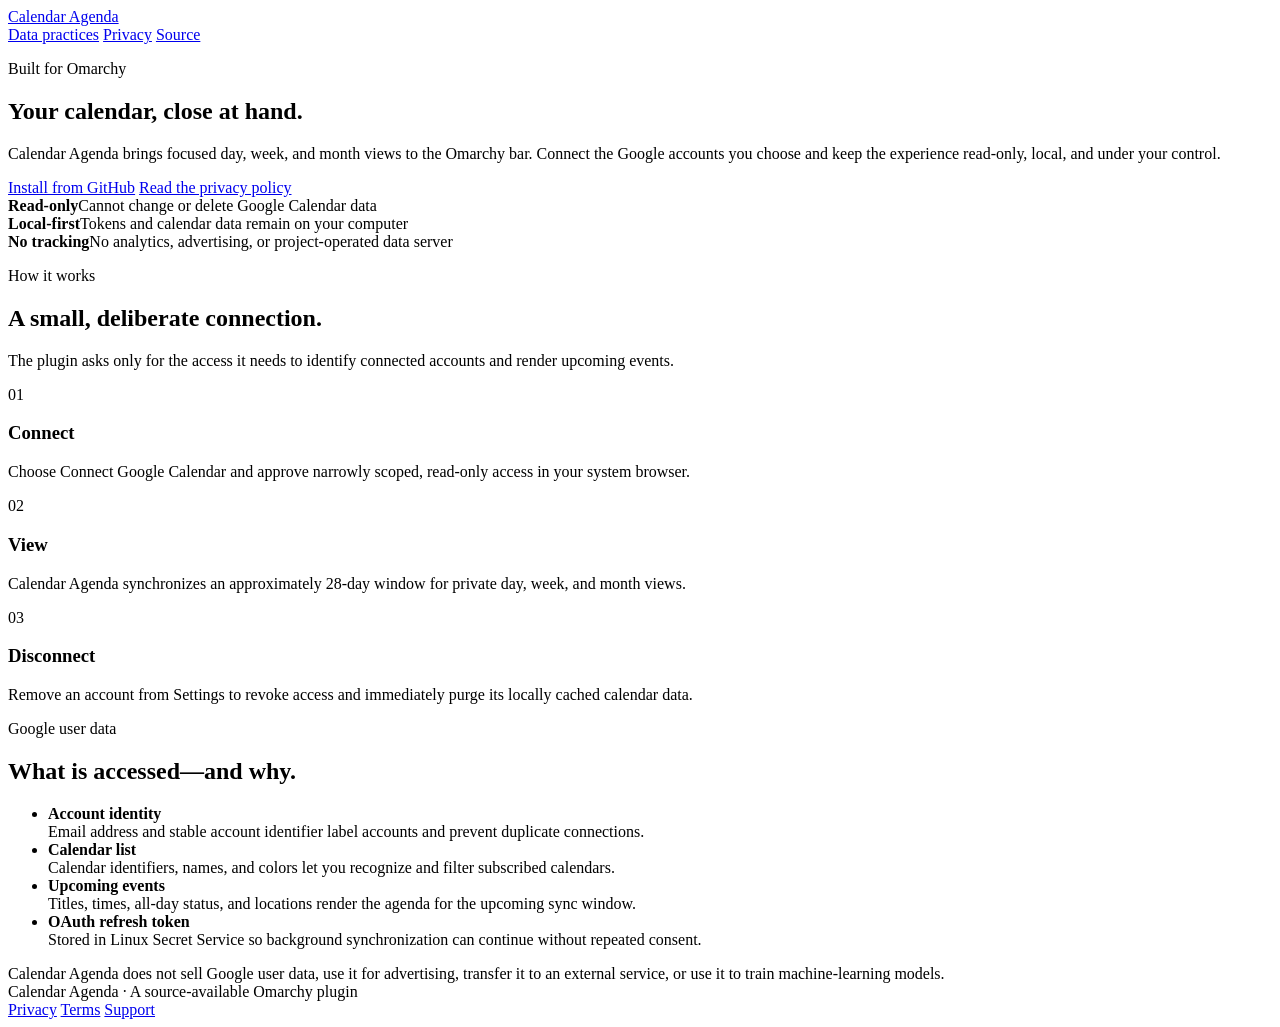
==== site/index.html @ fba03e7d "feat: add OAuth verification website" ====
<!doctype html>
<html lang="en">
  <head>
    <meta charset="utf-8">
    <meta name="viewport" content="width=device-width, initial-scale=1">
    <meta name="description" content="A private, read-only Google Calendar agenda for the Omarchy desktop.">
    <meta name="theme-color" content="#11131a">
    <link rel="canonical" href="https://calendar.alexinslc.com/">
    <link rel="stylesheet" href="/styles.css">
    <title>Calendar Agenda for Omarchy</title>
  </head>
  <body>
    <header>
      <nav class="shell" aria-label="Primary navigation">
        <a class="brand" href="/">
          <span class="mark" aria-hidden="true"><span></span><span></span><span></span><span></span></span>
          Calendar Agenda
        </a>
        <div class="nav-links">
          <a href="#privacy">Data practices</a>
          <a href="/privacy/">Privacy</a>
          <a href="https://github.com/alexinslc/omarchy-calendar-agenda">Source</a>
        </div>
      </nav>
    </header>

    <main class="shell">
      <section class="hero">
        <p class="eyebrow">Built for Omarchy</p>
        <h1>Your calendar, close at hand.</h1>
        <p class="hero-copy">Calendar Agenda brings focused day, week, and month views to the Omarchy bar. Connect the Google accounts you choose and keep the experience read-only, local, and under your control.</p>
        <div class="actions">
          <a class="button primary" href="https://github.com/alexinslc/omarchy-calendar-agenda#installation">Install from GitHub</a>
          <a class="button" href="/privacy/">Read the privacy policy</a>
        </div>
      </section>

      <section class="trust-strip" aria-label="Privacy summary">
        <div><strong>Read-only</strong><span>Cannot change or delete Google Calendar data</span></div>
        <div><strong>Local-first</strong><span>Tokens and calendar data remain on your computer</span></div>
        <div><strong>No tracking</strong><span>No analytics, advertising, or project-operated data server</span></div>
      </section>

      <section class="section" aria-labelledby="how-it-works">
        <div class="section-heading">
          <p class="eyebrow">How it works</p>
          <h2 id="how-it-works">A small, deliberate connection.</h2>
          <p>The plugin asks only for the access it needs to identify connected accounts and render upcoming events.</p>
        </div>
        <div class="grid">
          <article class="card">
            <span class="number">01</span>
            <h3>Connect</h3>
            <p>Choose Connect Google Calendar and approve narrowly scoped, read-only access in your system browser.</p>
          </article>
          <article class="card">
            <span class="number">02</span>
            <h3>View</h3>
            <p>Calendar Agenda synchronizes an approximately 28-day window for private day, week, and month views.</p>
          </article>
          <article class="card">
            <span class="number">03</span>
            <h3>Disconnect</h3>
            <p>Remove an account from Settings to revoke access and immediately purge its locally cached calendar data.</p>
          </article>
        </div>
      </section>

      <section class="section" id="privacy" aria-labelledby="data-heading">
        <div class="section-heading">
          <p class="eyebrow">Google user data</p>
          <h2 id="data-heading">What is accessed—and why.</h2>
        </div>
        <ul class="data-list">
          <li><strong>Account identity</strong><br>Email address and stable account identifier label accounts and prevent duplicate connections.</li>
          <li><strong>Calendar list</strong><br>Calendar identifiers, names, and colors let you recognize and filter subscribed calendars.</li>
          <li><strong>Upcoming events</strong><br>Titles, times, all-day status, and locations render the agenda for the upcoming sync window.</li>
          <li><strong>OAuth refresh token</strong><br>Stored in Linux Secret Service so background synchronization can continue without repeated consent.</li>
        </ul>
        <div class="notice">Calendar Agenda does not sell Google user data, use it for advertising, transfer it to an external service, or use it to train machine-learning models.</div>
      </section>
    </main>

    <footer>
      <div class="shell footer-content">
        <span>Calendar Agenda · A source-available Omarchy plugin</span>
        <div class="footer-links">
          <a href="/privacy/">Privacy</a>
          <a href="/terms/">Terms</a>
          <a href="https://github.com/alexinslc/omarchy-calendar-agenda/issues">Support</a>
        </div>
      </div>
    </footer>
  </body>
</html>
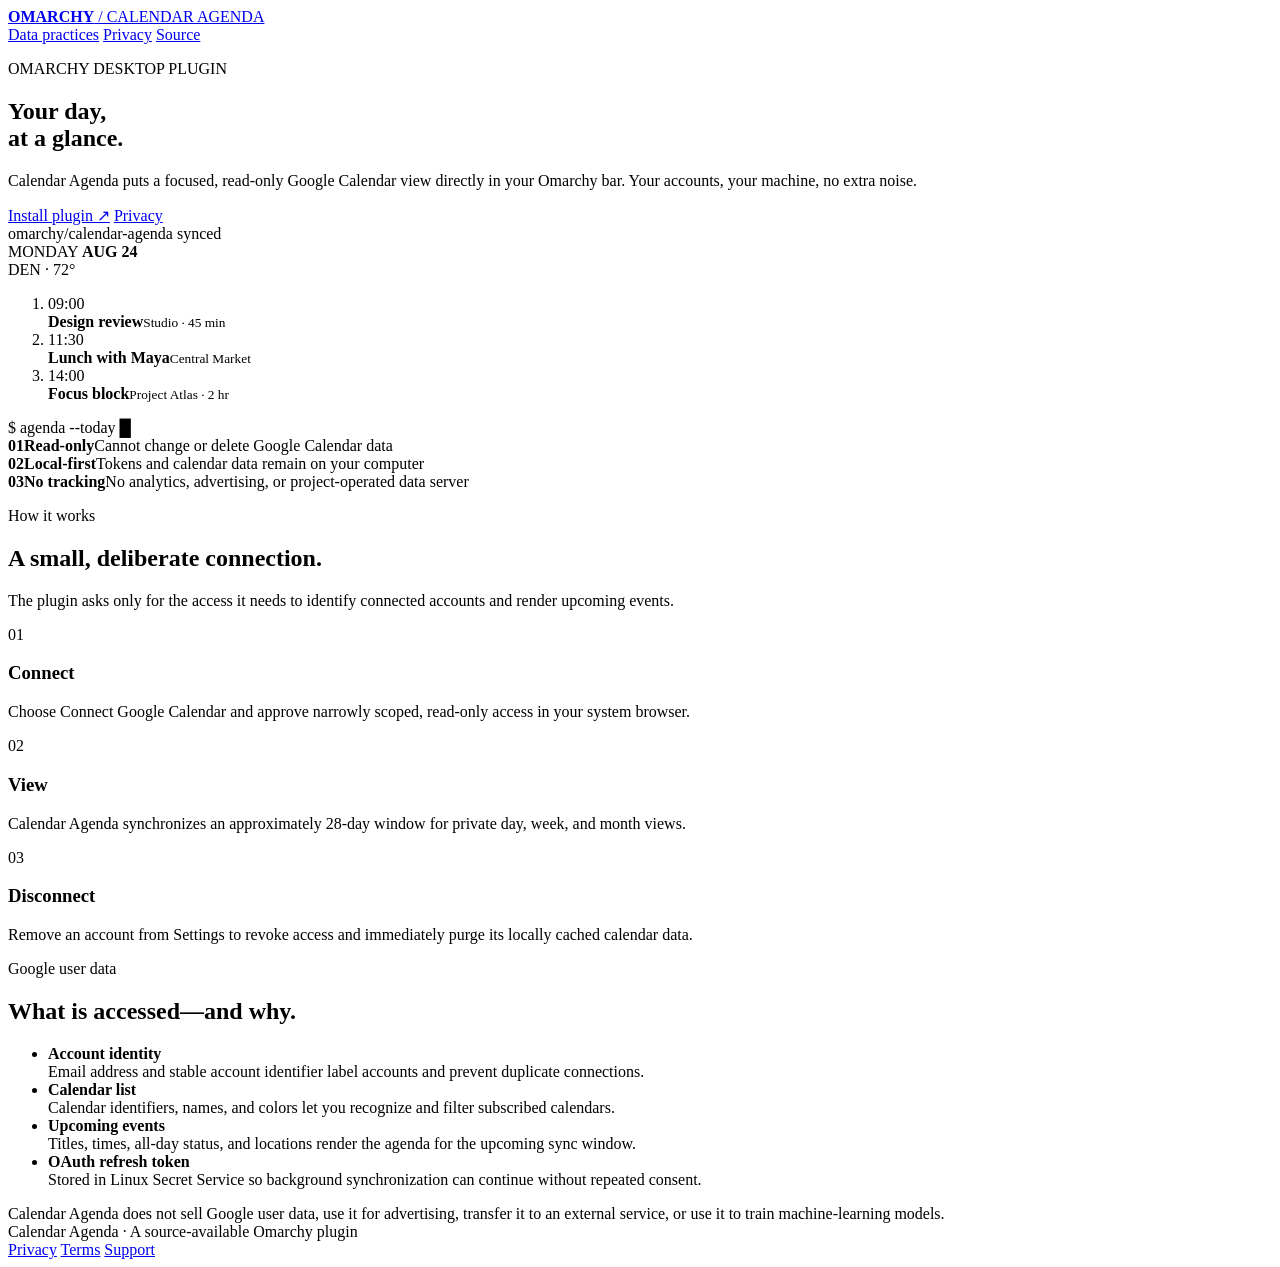
==== commit e6706dbd: "feat: give public site an Omarchy-inspired identity" ====
--- a/site/index.html
+++ b/site/index.html
@@ -4,7 +4,7 @@
     <meta charset="utf-8">
     <meta name="viewport" content="width=device-width, initial-scale=1">
     <meta name="description" content="A private, read-only Google Calendar agenda for the Omarchy desktop.">
-    <meta name="theme-color" content="#11131a">
+    <meta name="theme-color" content="#1a1b26">
     <link rel="canonical" href="https://calendar.alexinslc.com/">
     <link rel="stylesheet" href="/styles.css">
     <title>Calendar Agenda for Omarchy</title>
@@ -14,7 +14,7 @@
       <nav class="shell" aria-label="Primary navigation">
         <a class="brand" href="/">
           <span class="mark" aria-hidden="true"><span></span><span></span><span></span><span></span></span>
-          Calendar Agenda
+          <span><b>OMARCHY</b> / CALENDAR AGENDA</span>
         </a>
         <div class="nav-links">
           <a href="#privacy">Data practices</a>
@@ -26,19 +26,41 @@
 
     <main class="shell">
       <section class="hero">
-        <p class="eyebrow">Built for Omarchy</p>
-        <h1>Your calendar, close at hand.</h1>
-        <p class="hero-copy">Calendar Agenda brings focused day, week, and month views to the Omarchy bar. Connect the Google accounts you choose and keep the experience read-only, local, and under your control.</p>
-        <div class="actions">
-          <a class="button primary" href="https://github.com/alexinslc/omarchy-calendar-agenda#installation">Install from GitHub</a>
-          <a class="button" href="/privacy/">Read the privacy policy</a>
+        <div class="hero-content">
+          <p class="plugin-badge"><span>OMARCHY</span> DESKTOP PLUGIN</p>
+          <h1>Your day,<br><span>at a glance.</span></h1>
+          <p class="hero-copy">Calendar Agenda puts a focused, read-only Google Calendar view directly in your Omarchy bar. Your accounts, your machine, no extra noise.</p>
+          <div class="actions">
+            <a class="button primary" href="https://github.com/alexinslc/omarchy-calendar-agenda#installation">Install plugin <span aria-hidden="true">↗</span></a>
+            <a class="button" href="/privacy/">Privacy</a>
+          </div>
+        </div>
+
+        <div class="agenda-window" aria-label="Example Calendar Agenda view">
+          <div class="window-bar">
+            <span class="window-title">omarchy/calendar-agenda</span>
+            <span class="window-status"><i></i> synced</span>
+          </div>
+          <div class="calendar-head">
+            <div>
+              <span class="calendar-kicker">MONDAY</span>
+              <strong>AUG 24</strong>
+            </div>
+            <span class="weather" aria-hidden="true">DEN · 72°</span>
+          </div>
+          <ol class="mini-agenda">
+            <li><time>09:00</time><span class="event-dot blue"></span><div><strong>Design review</strong><small>Studio · 45 min</small></div></li>
+            <li><time>11:30</time><span class="event-dot orange"></span><div><strong>Lunch with Maya</strong><small>Central Market</small></div></li>
+            <li><time>14:00</time><span class="event-dot purple"></span><div><strong>Focus block</strong><small>Project Atlas · 2 hr</small></div></li>
+          </ol>
+          <div class="window-command"><span>$</span> agenda --today <i>█</i></div>
         </div>
       </section>
 
       <section class="trust-strip" aria-label="Privacy summary">
-        <div><strong>Read-only</strong><span>Cannot change or delete Google Calendar data</span></div>
-        <div><strong>Local-first</strong><span>Tokens and calendar data remain on your computer</span></div>
-        <div><strong>No tracking</strong><span>No analytics, advertising, or project-operated data server</span></div>
+        <div><b>01</b><strong>Read-only</strong><span>Cannot change or delete Google Calendar data</span></div>
+        <div><b>02</b><strong>Local-first</strong><span>Tokens and calendar data remain on your computer</span></div>
+        <div><b>03</b><strong>No tracking</strong><span>No analytics, advertising, or project-operated data server</span></div>
       </section>
 
       <section class="section" aria-labelledby="how-it-works">
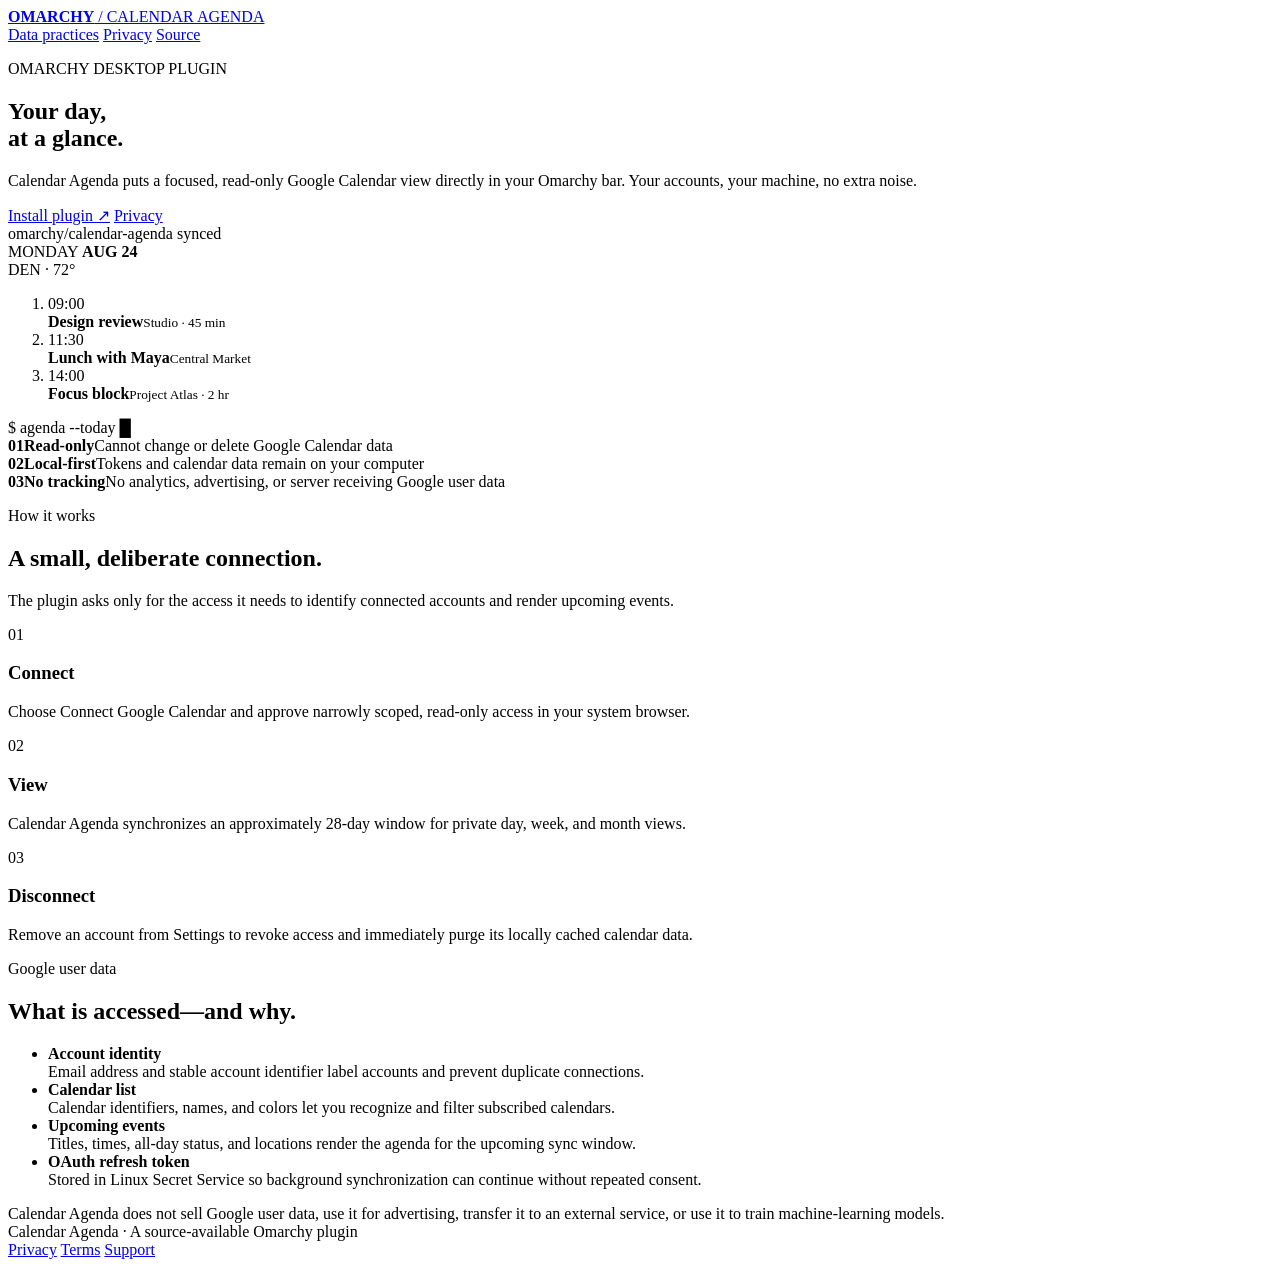
==== commit 7a30e04f: "feat: fetch production OAuth config outside Git" ====
--- a/site/index.html
+++ b/site/index.html
@@ -60,7 +60,7 @@
       <section class="trust-strip" aria-label="Privacy summary">
         <div><b>01</b><strong>Read-only</strong><span>Cannot change or delete Google Calendar data</span></div>
         <div><b>02</b><strong>Local-first</strong><span>Tokens and calendar data remain on your computer</span></div>
-        <div><b>03</b><strong>No tracking</strong><span>No analytics, advertising, or project-operated data server</span></div>
+        <div><b>03</b><strong>No tracking</strong><span>No analytics, advertising, or server receiving Google user data</span></div>
       </section>
 
       <section class="section" aria-labelledby="how-it-works">
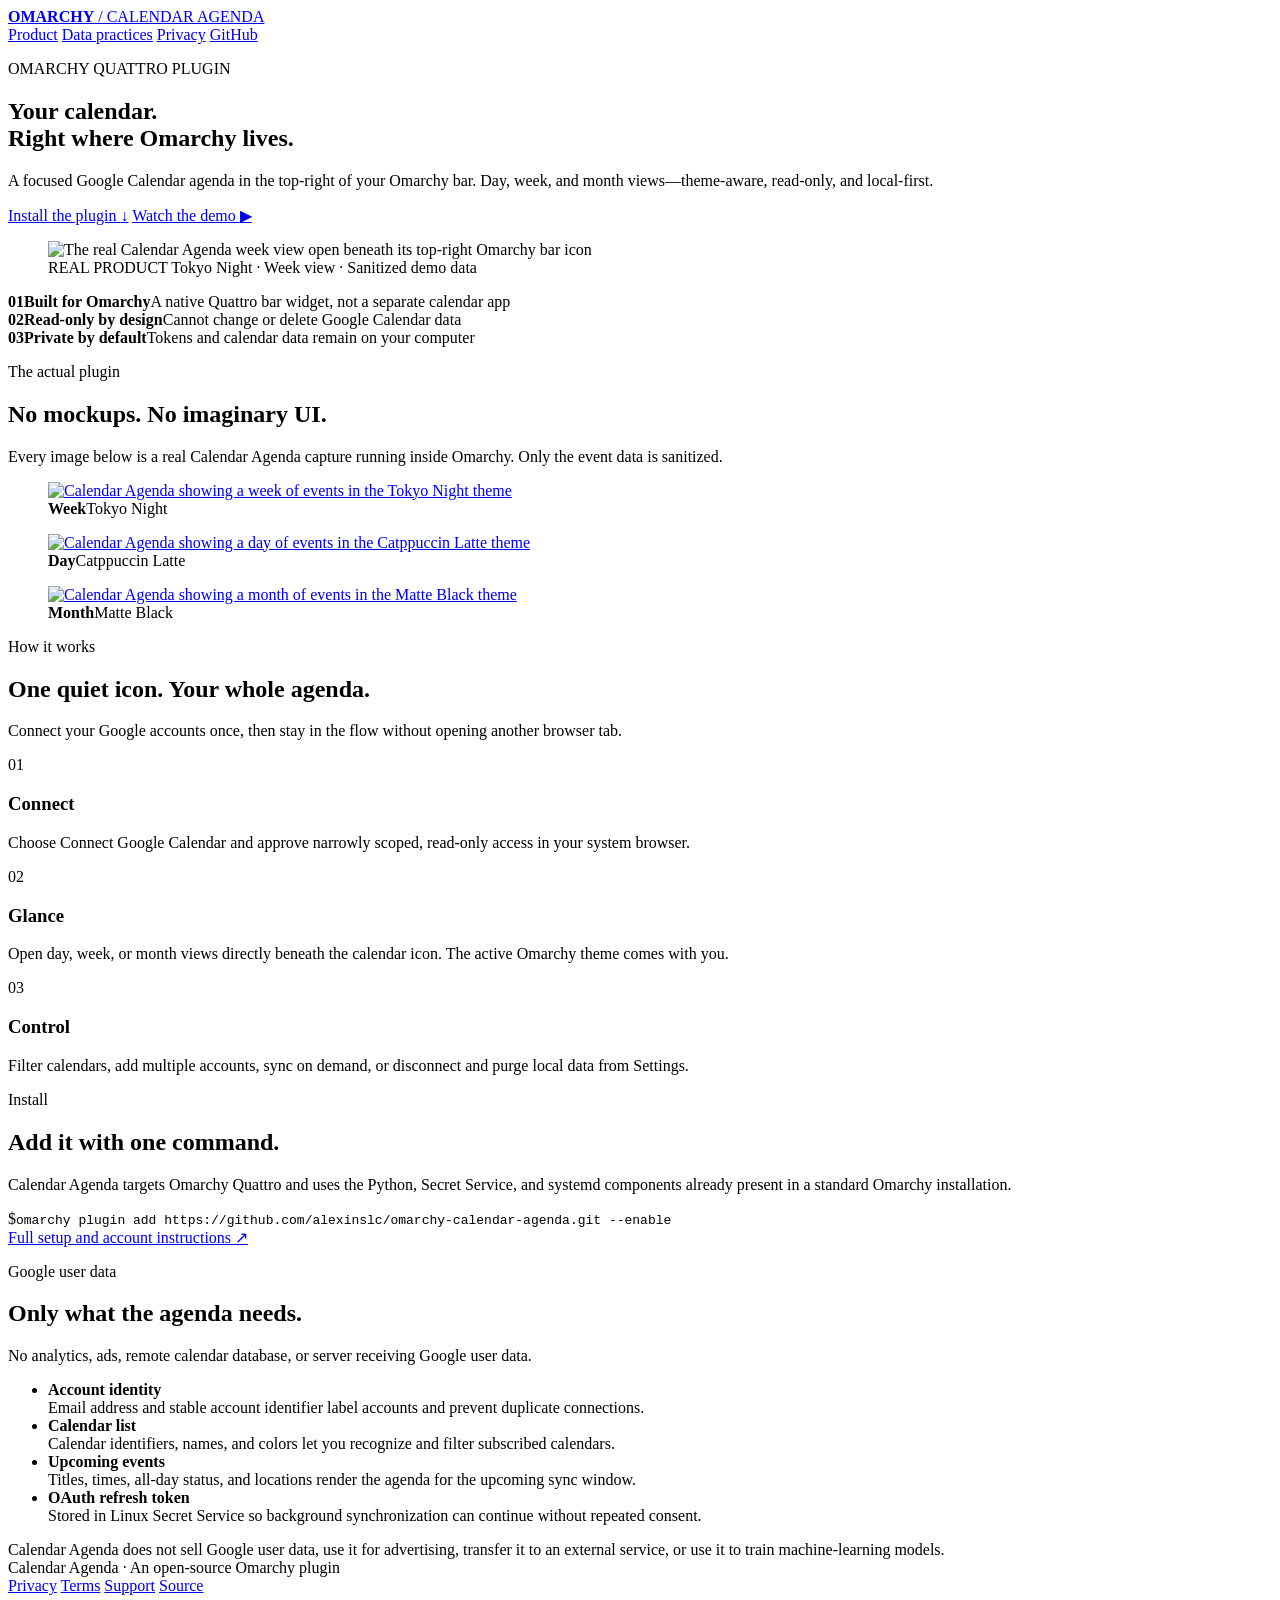
==== commit 2eab3a68: "feat: redesign plugin site around Tokyo Night" ====
--- a/site/index.html
+++ b/site/index.html
@@ -3,11 +3,11 @@
   <head>
     <meta charset="utf-8">
     <meta name="viewport" content="width=device-width, initial-scale=1">
-    <meta name="description" content="A private, read-only Google Calendar agenda for the Omarchy desktop.">
+    <meta name="description" content="Calendar Agenda is a private, read-only Google Calendar plugin built for the Omarchy desktop.">
     <meta name="theme-color" content="#1a1b26">
     <link rel="canonical" href="https://calendar.alexinslc.com/">
     <link rel="stylesheet" href="/styles.css">
-    <title>Calendar Agenda for Omarchy</title>
+    <title>Calendar Agenda · An Omarchy Plugin</title>
   </head>
   <body>
     <header>
@@ -17,99 +17,138 @@
           <span><b>OMARCHY</b> / CALENDAR AGENDA</span>
         </a>
         <div class="nav-links">
+          <a href="#product">Product</a>
           <a href="#privacy">Data practices</a>
           <a href="/privacy/">Privacy</a>
-          <a href="https://github.com/alexinslc/omarchy-calendar-agenda">Source</a>
+          <a href="https://github.com/alexinslc/omarchy-calendar-agenda">GitHub</a>
         </div>
       </nav>
     </header>
 
-    <main class="shell">
-      <section class="hero">
-        <div class="hero-content">
-          <p class="plugin-badge"><span>OMARCHY</span> DESKTOP PLUGIN</p>
-          <h1>Your day,<br><span>at a glance.</span></h1>
-          <p class="hero-copy">Calendar Agenda puts a focused, read-only Google Calendar view directly in your Omarchy bar. Your accounts, your machine, no extra noise.</p>
-          <div class="actions">
-            <a class="button primary" href="https://github.com/alexinslc/omarchy-calendar-agenda#installation">Install plugin <span aria-hidden="true">↗</span></a>
-            <a class="button" href="/privacy/">Privacy</a>
+    <main>
+      <section class="hero" aria-labelledby="hero-heading">
+        <div class="shell hero-inner">
+          <div class="hero-content">
+            <p class="plugin-badge"><span>OMARCHY</span> QUATTRO PLUGIN</p>
+            <h1 id="hero-heading">Your calendar.<br><span>Right where Omarchy lives.</span></h1>
+            <p class="hero-copy">A focused Google Calendar agenda in the top-right of your Omarchy bar. Day, week, and month views—theme-aware, read-only, and local-first.</p>
+            <div class="actions">
+              <a class="button primary" href="#install">Install the plugin <span aria-hidden="true">↓</span></a>
+              <a class="button" href="https://youtu.be/VsQA0hfj4d4">Watch the demo <span aria-hidden="true">▶</span></a>
+            </div>
           </div>
-        </div>
 
-        <div class="agenda-window" aria-label="Example Calendar Agenda view">
-          <div class="window-bar">
-            <span class="window-title">omarchy/calendar-agenda</span>
-            <span class="window-status"><i></i> synced</span>
-          </div>
-          <div class="calendar-head">
-            <div>
-              <span class="calendar-kicker">MONDAY</span>
-              <strong>AUG 24</strong>
+          <figure class="hero-product">
+            <div class="shot-frame">
+              <img src="/assets/tokyo-night-week.png" alt="The real Calendar Agenda week view open beneath its top-right Omarchy bar icon" width="920" height="1080">
             </div>
-            <span class="weather" aria-hidden="true">DEN · 72°</span>
-          </div>
-          <ol class="mini-agenda">
-            <li><time>09:00</time><span class="event-dot blue"></span><div><strong>Design review</strong><small>Studio · 45 min</small></div></li>
-            <li><time>11:30</time><span class="event-dot orange"></span><div><strong>Lunch with Maya</strong><small>Central Market</small></div></li>
-            <li><time>14:00</time><span class="event-dot purple"></span><div><strong>Focus block</strong><small>Project Atlas · 2 hr</small></div></li>
-          </ol>
-          <div class="window-command"><span>$</span> agenda --today <i>█</i></div>
+            <figcaption><span>REAL PRODUCT</span> Tokyo Night · Week view · Sanitized demo data</figcaption>
+          </figure>
         </div>
       </section>
 
-      <section class="trust-strip" aria-label="Privacy summary">
-        <div><b>01</b><strong>Read-only</strong><span>Cannot change or delete Google Calendar data</span></div>
-        <div><b>02</b><strong>Local-first</strong><span>Tokens and calendar data remain on your computer</span></div>
-        <div><b>03</b><strong>No tracking</strong><span>No analytics, advertising, or server receiving Google user data</span></div>
-      </section>
+      <div class="shell">
+        <section class="trust-strip" aria-label="Product summary">
+          <div><b>01</b><strong>Built for Omarchy</strong><span>A native Quattro bar widget, not a separate calendar app</span></div>
+          <div><b>02</b><strong>Read-only by design</strong><span>Cannot change or delete Google Calendar data</span></div>
+          <div><b>03</b><strong>Private by default</strong><span>Tokens and calendar data remain on your computer</span></div>
+        </section>
 
-      <section class="section" aria-labelledby="how-it-works">
-        <div class="section-heading">
-          <p class="eyebrow">How it works</p>
-          <h2 id="how-it-works">A small, deliberate connection.</h2>
-          <p>The plugin asks only for the access it needs to identify connected accounts and render upcoming events.</p>
-        </div>
-        <div class="grid">
-          <article class="card">
-            <span class="number">01</span>
-            <h3>Connect</h3>
-            <p>Choose Connect Google Calendar and approve narrowly scoped, read-only access in your system browser.</p>
-          </article>
-          <article class="card">
-            <span class="number">02</span>
-            <h3>View</h3>
-            <p>Calendar Agenda synchronizes an approximately 28-day window for private day, week, and month views.</p>
-          </article>
-          <article class="card">
-            <span class="number">03</span>
-            <h3>Disconnect</h3>
-            <p>Remove an account from Settings to revoke access and immediately purge its locally cached calendar data.</p>
-          </article>
-        </div>
-      </section>
+        <section class="section product-section" id="product" aria-labelledby="product-heading">
+          <div class="section-heading split-heading">
+            <div>
+              <p class="eyebrow">The actual plugin</p>
+              <h2 id="product-heading">No mockups. No imaginary UI.</h2>
+            </div>
+            <p>Every image below is a real Calendar Agenda capture running inside Omarchy. Only the event data is sanitized.</p>
+          </div>
 
-      <section class="section" id="privacy" aria-labelledby="data-heading">
-        <div class="section-heading">
-          <p class="eyebrow">Google user data</p>
-          <h2 id="data-heading">What is accessed—and why.</h2>
-        </div>
-        <ul class="data-list">
-          <li><strong>Account identity</strong><br>Email address and stable account identifier label accounts and prevent duplicate connections.</li>
-          <li><strong>Calendar list</strong><br>Calendar identifiers, names, and colors let you recognize and filter subscribed calendars.</li>
-          <li><strong>Upcoming events</strong><br>Titles, times, all-day status, and locations render the agenda for the upcoming sync window.</li>
-          <li><strong>OAuth refresh token</strong><br>Stored in Linux Secret Service so background synchronization can continue without repeated consent.</li>
-        </ul>
-        <div class="notice">Calendar Agenda does not sell Google user data, use it for advertising, transfer it to an external service, or use it to train machine-learning models.</div>
-      </section>
+          <div class="product-gallery">
+            <figure class="product-card featured">
+              <a href="/assets/tokyo-night-week.png">
+                <img src="/assets/tokyo-night-week.png" alt="Calendar Agenda showing a week of events in the Tokyo Night theme" width="920" height="1080" loading="lazy">
+              </a>
+              <figcaption><strong>Week</strong><span>Tokyo Night</span></figcaption>
+            </figure>
+            <figure class="product-card">
+              <a href="/assets/catppuccin-latte-day.png">
+                <img src="/assets/catppuccin-latte-day.png" alt="Calendar Agenda showing a day of events in the Catppuccin Latte theme" width="920" height="1080" loading="lazy">
+              </a>
+              <figcaption><strong>Day</strong><span>Catppuccin Latte</span></figcaption>
+            </figure>
+            <figure class="product-card">
+              <a href="/assets/matte-black-month.png">
+                <img src="/assets/matte-black-month.png" alt="Calendar Agenda showing a month of events in the Matte Black theme" width="920" height="1080" loading="lazy">
+              </a>
+              <figcaption><strong>Month</strong><span>Matte Black</span></figcaption>
+            </figure>
+          </div>
+        </section>
+
+        <section class="section" aria-labelledby="how-it-works">
+          <div class="section-heading">
+            <p class="eyebrow">How it works</p>
+            <h2 id="how-it-works">One quiet icon. Your whole agenda.</h2>
+            <p>Connect your Google accounts once, then stay in the flow without opening another browser tab.</p>
+          </div>
+          <div class="grid">
+            <article class="card">
+              <span class="number">01</span>
+              <h3>Connect</h3>
+              <p>Choose Connect Google Calendar and approve narrowly scoped, read-only access in your system browser.</p>
+            </article>
+            <article class="card">
+              <span class="number">02</span>
+              <h3>Glance</h3>
+              <p>Open day, week, or month views directly beneath the calendar icon. The active Omarchy theme comes with you.</p>
+            </article>
+            <article class="card">
+              <span class="number">03</span>
+              <h3>Control</h3>
+              <p>Filter calendars, add multiple accounts, sync on demand, or disconnect and purge local data from Settings.</p>
+            </article>
+          </div>
+        </section>
+
+        <section class="section install-section" id="install" aria-labelledby="install-heading">
+          <div>
+            <p class="eyebrow">Install</p>
+            <h2 id="install-heading">Add it with one command.</h2>
+            <p>Calendar Agenda targets Omarchy Quattro and uses the Python, Secret Service, and systemd components already present in a standard Omarchy installation.</p>
+          </div>
+          <div class="install-command" aria-label="Installation command">
+            <span>$</span><code>omarchy plugin add https://github.com/alexinslc/omarchy-calendar-agenda.git --enable</code>
+          </div>
+          <a class="text-link" href="https://github.com/alexinslc/omarchy-calendar-agenda#install">Full setup and account instructions <span aria-hidden="true">↗</span></a>
+        </section>
+
+        <section class="section" id="privacy" aria-labelledby="data-heading">
+          <div class="section-heading split-heading">
+            <div>
+              <p class="eyebrow">Google user data</p>
+              <h2 id="data-heading">Only what the agenda needs.</h2>
+            </div>
+            <p>No analytics, ads, remote calendar database, or server receiving Google user data.</p>
+          </div>
+          <ul class="data-list">
+            <li><strong>Account identity</strong><br>Email address and stable account identifier label accounts and prevent duplicate connections.</li>
+            <li><strong>Calendar list</strong><br>Calendar identifiers, names, and colors let you recognize and filter subscribed calendars.</li>
+            <li><strong>Upcoming events</strong><br>Titles, times, all-day status, and locations render the agenda for the upcoming sync window.</li>
+            <li><strong>OAuth refresh token</strong><br>Stored in Linux Secret Service so background synchronization can continue without repeated consent.</li>
+          </ul>
+          <div class="notice">Calendar Agenda does not sell Google user data, use it for advertising, transfer it to an external service, or use it to train machine-learning models.</div>
+        </section>
+      </div>
     </main>
 
     <footer>
       <div class="shell footer-content">
-        <span>Calendar Agenda · A source-available Omarchy plugin</span>
+        <span>Calendar Agenda · An open-source Omarchy plugin</span>
         <div class="footer-links">
           <a href="/privacy/">Privacy</a>
           <a href="/terms/">Terms</a>
           <a href="https://github.com/alexinslc/omarchy-calendar-agenda/issues">Support</a>
+          <a href="https://github.com/alexinslc/omarchy-calendar-agenda">Source</a>
         </div>
       </div>
     </footer>
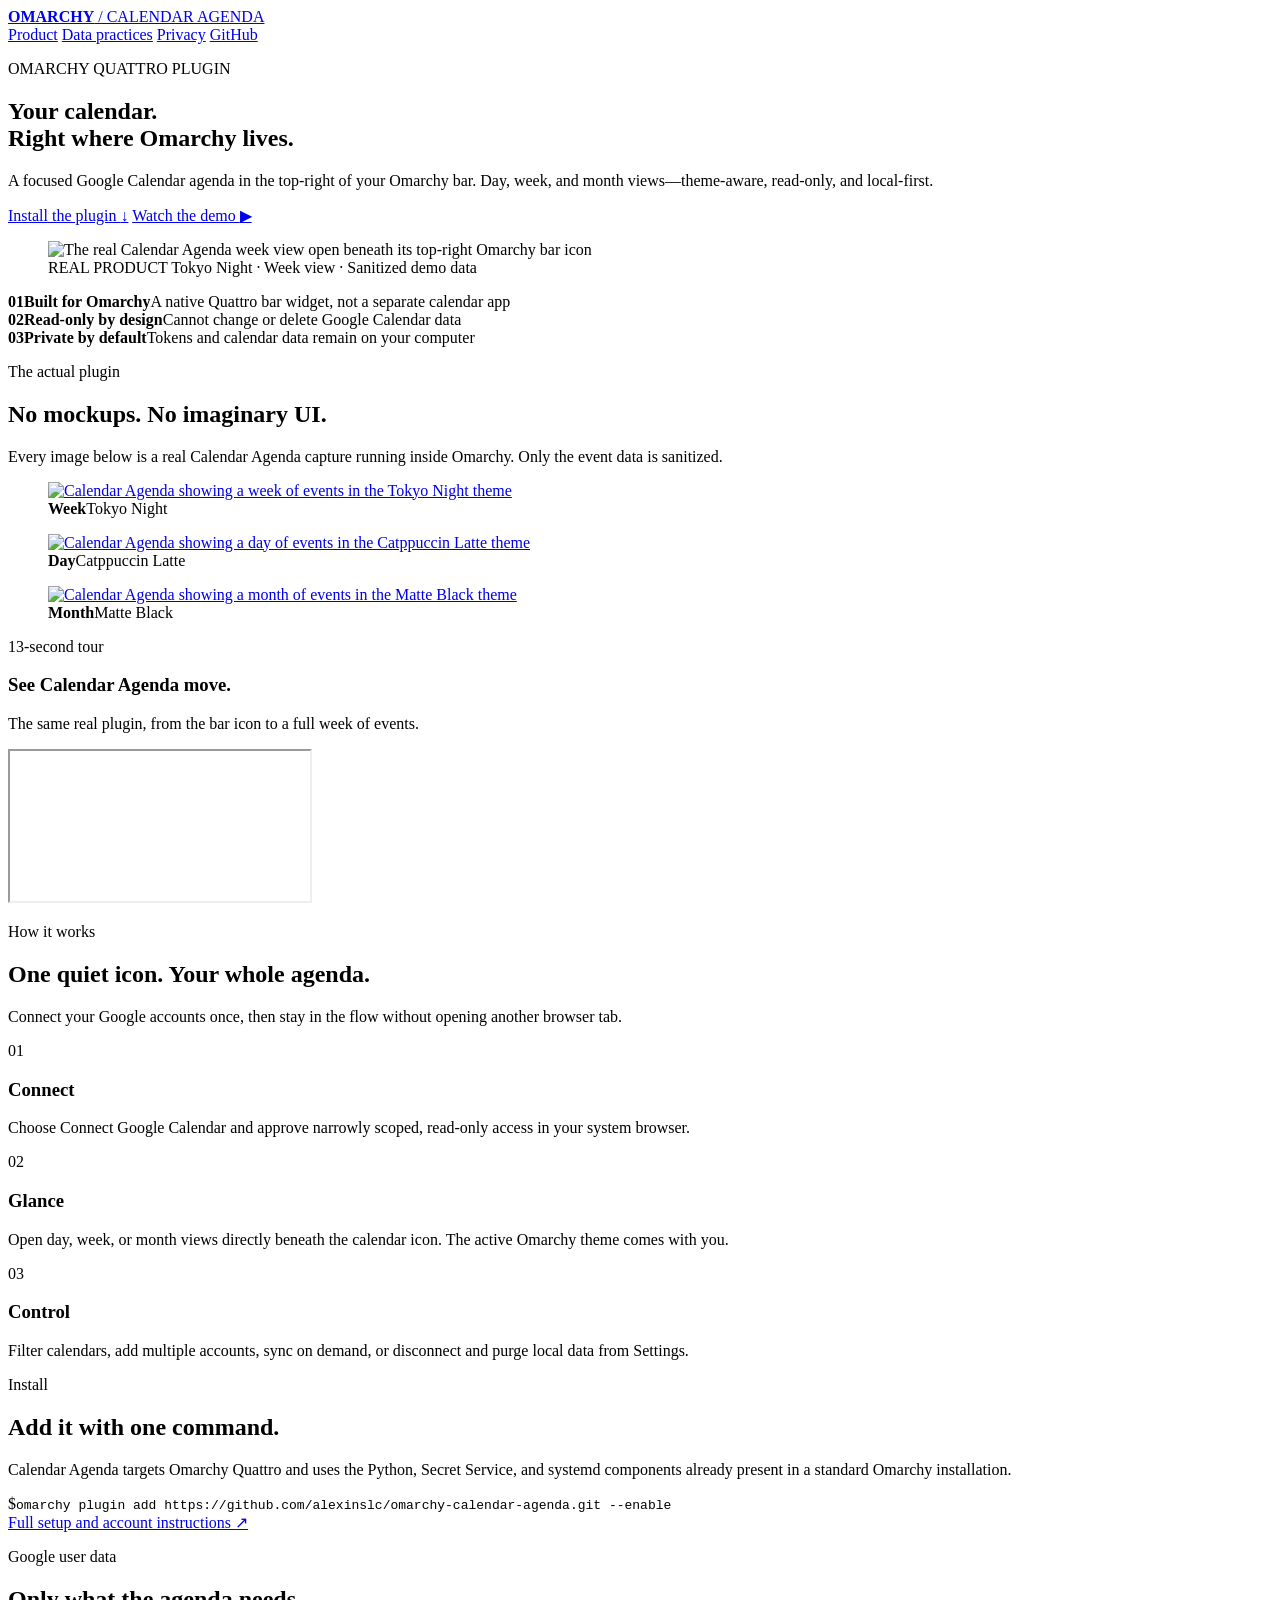
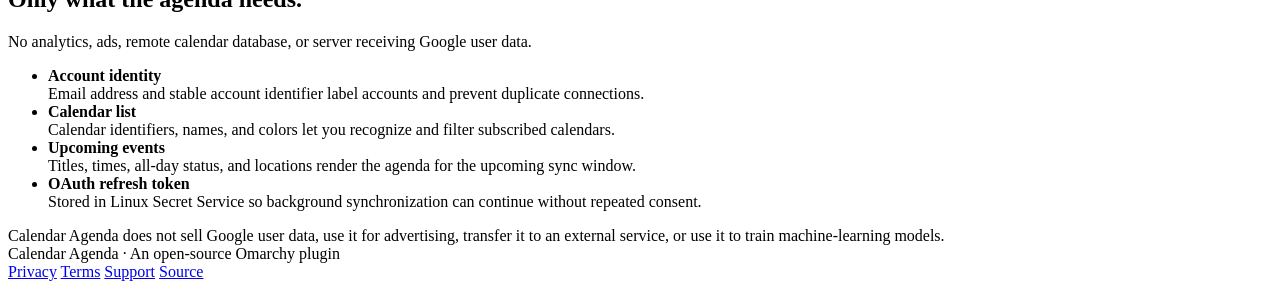
==== commit 0eaf2025: "feat: embed privacy-enhanced demo video" ====
--- a/site/index.html
+++ b/site/index.html
@@ -83,6 +83,23 @@
               <figcaption><strong>Month</strong><span>Matte Black</span></figcaption>
             </figure>
           </div>
+
+          <div class="video-showcase">
+            <div>
+              <p class="eyebrow">13-second tour</p>
+              <h3>See Calendar Agenda move.</h3>
+              <p>The same real plugin, from the bar icon to a full week of events.</p>
+            </div>
+            <div class="video-frame">
+              <iframe
+                src="https://www.youtube-nocookie.com/embed/VsQA0hfj4d4"
+                title="Omarchy Calendar Agenda Plugin demo"
+                loading="lazy"
+                referrerpolicy="strict-origin-when-cross-origin"
+                allow="accelerometer; autoplay; encrypted-media; gyroscope; picture-in-picture"
+                allowfullscreen></iframe>
+            </div>
+          </div>
         </section>
 
         <section class="section" aria-labelledby="how-it-works">
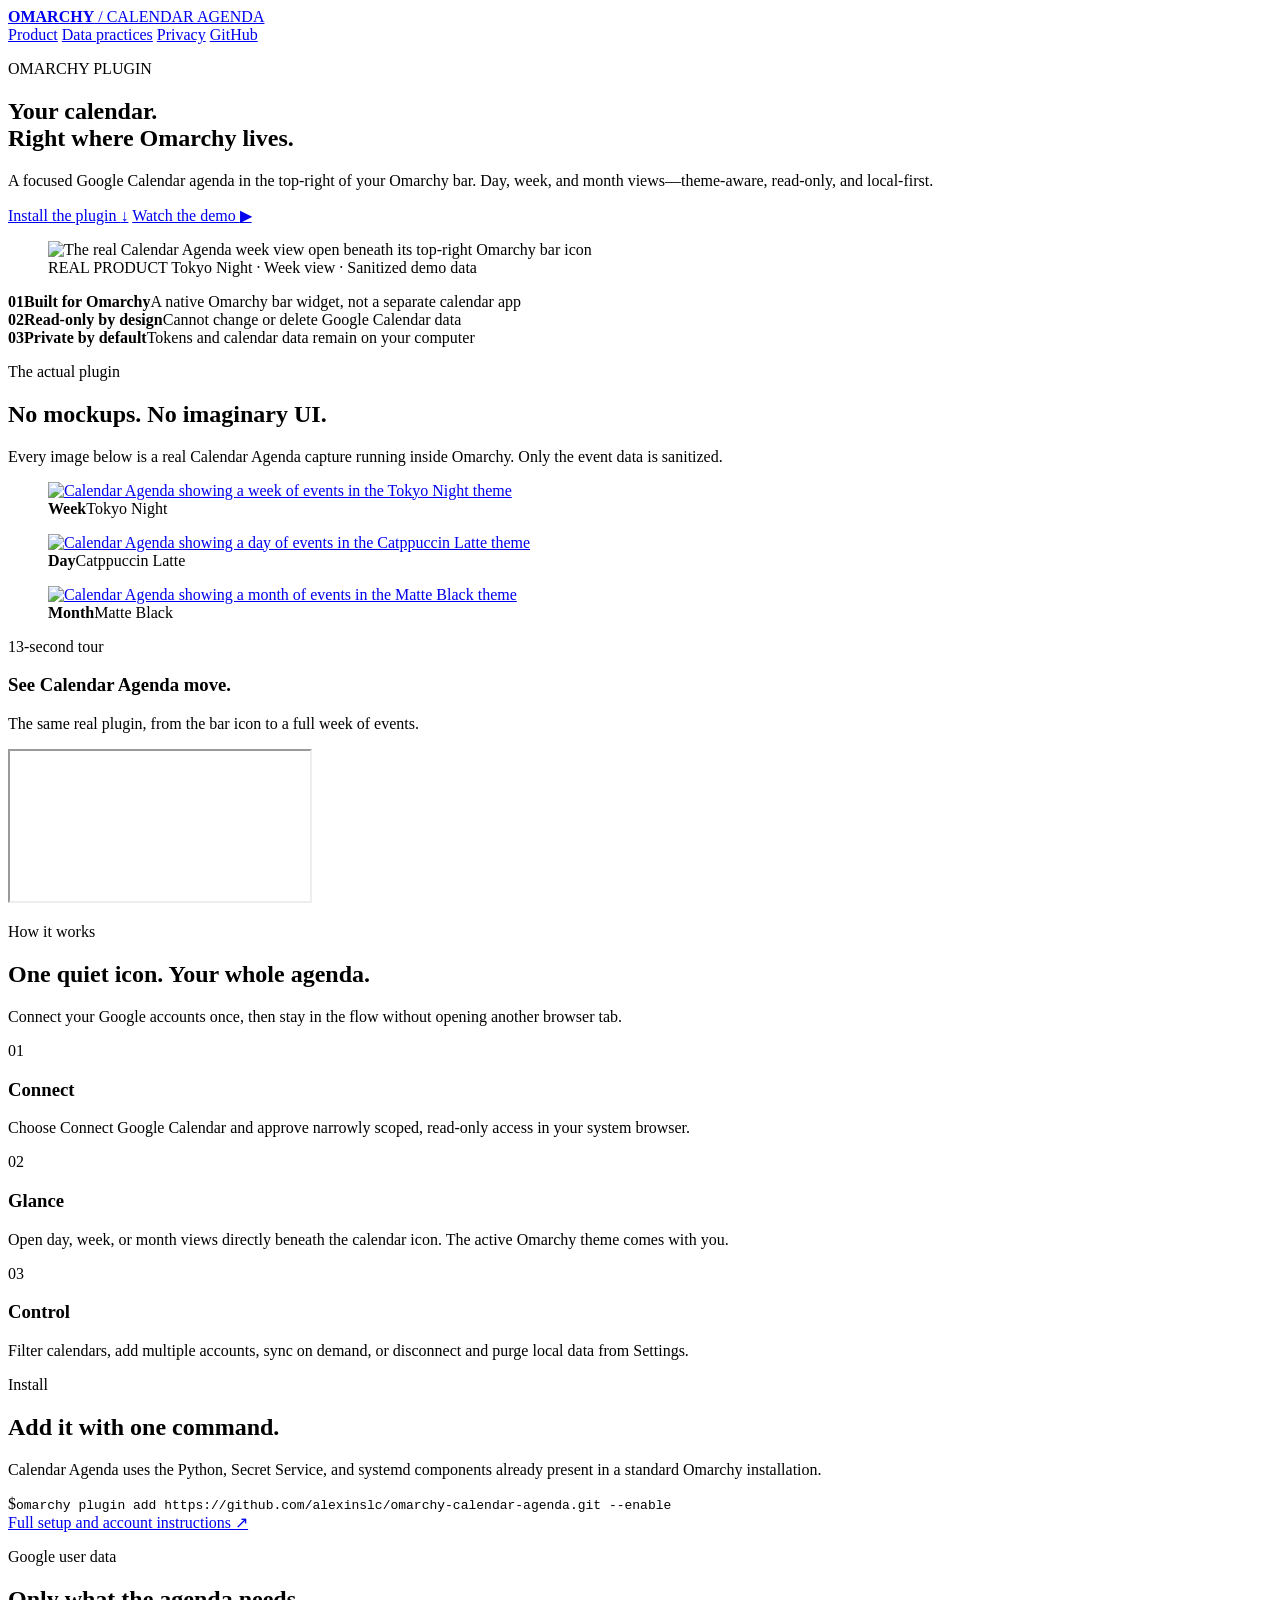
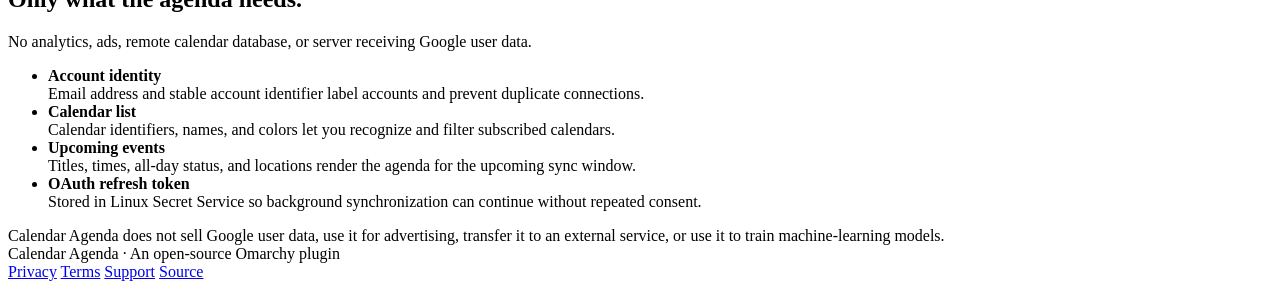
==== commit 08ebe044: "fix: preserve site screenshot proportions" ====
--- a/site/index.html
+++ b/site/index.html
@@ -29,7 +29,7 @@
       <section class="hero" aria-labelledby="hero-heading">
         <div class="shell hero-inner">
           <div class="hero-content">
-            <p class="plugin-badge"><span>OMARCHY</span> QUATTRO PLUGIN</p>
+            <p class="plugin-badge"><span>OMARCHY</span> PLUGIN</p>
             <h1 id="hero-heading">Your calendar.<br><span>Right where Omarchy lives.</span></h1>
             <p class="hero-copy">A focused Google Calendar agenda in the top-right of your Omarchy bar. Day, week, and month views—theme-aware, read-only, and local-first.</p>
             <div class="actions">
@@ -49,7 +49,7 @@
 
       <div class="shell">
         <section class="trust-strip" aria-label="Product summary">
-          <div><b>01</b><strong>Built for Omarchy</strong><span>A native Quattro bar widget, not a separate calendar app</span></div>
+          <div><b>01</b><strong>Built for Omarchy</strong><span>A native Omarchy bar widget, not a separate calendar app</span></div>
           <div><b>02</b><strong>Read-only by design</strong><span>Cannot change or delete Google Calendar data</span></div>
           <div><b>03</b><strong>Private by default</strong><span>Tokens and calendar data remain on your computer</span></div>
         </section>
@@ -131,7 +131,7 @@
           <div>
             <p class="eyebrow">Install</p>
             <h2 id="install-heading">Add it with one command.</h2>
-            <p>Calendar Agenda targets Omarchy Quattro and uses the Python, Secret Service, and systemd components already present in a standard Omarchy installation.</p>
+            <p>Calendar Agenda uses the Python, Secret Service, and systemd components already present in a standard Omarchy installation.</p>
           </div>
           <div class="install-command" aria-label="Installation command">
             <span>$</span><code>omarchy plugin add https://github.com/alexinslc/omarchy-calendar-agenda.git --enable</code>
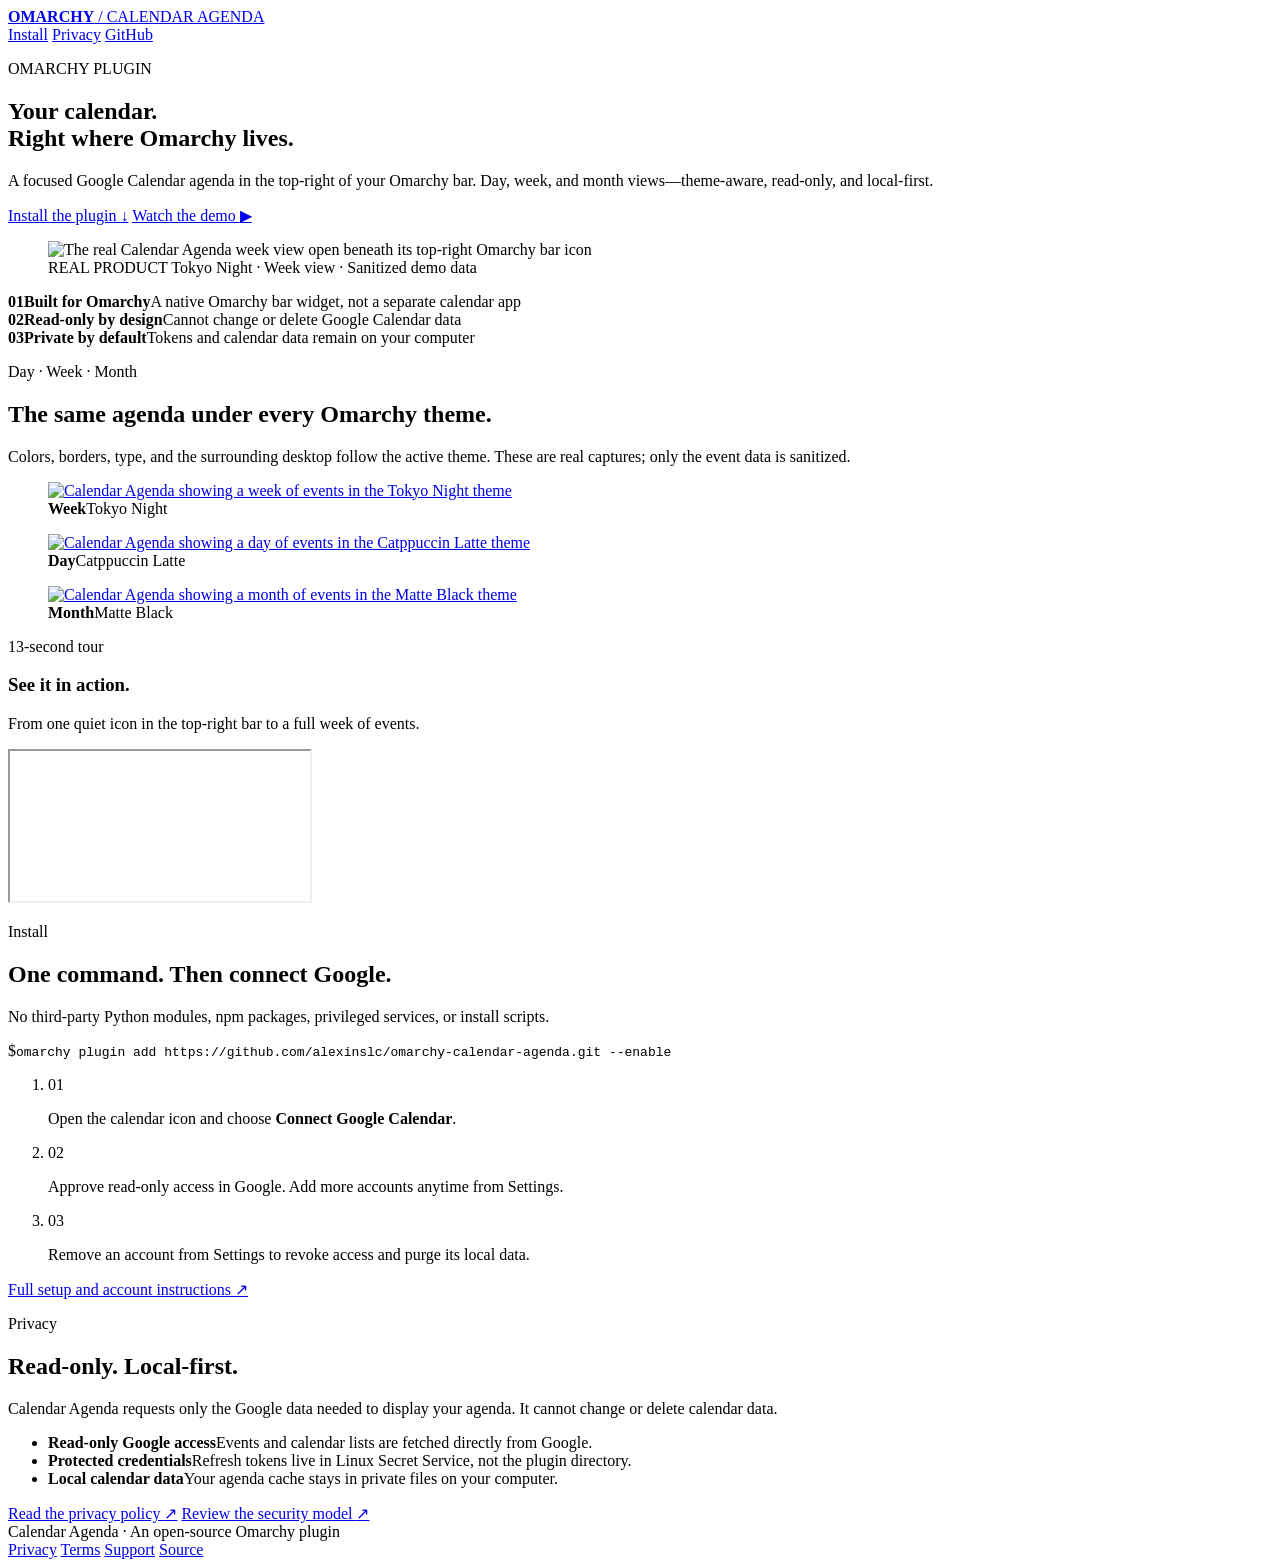
==== commit a5bac91d: "Simplify plugin landing page" ====
--- a/site/index.html
+++ b/site/index.html
@@ -17,8 +17,7 @@
           <span><b>OMARCHY</b> / CALENDAR AGENDA</span>
         </a>
         <div class="nav-links">
-          <a href="#product">Product</a>
-          <a href="#privacy">Data practices</a>
+          <a href="#install">Install</a>
           <a href="/privacy/">Privacy</a>
           <a href="https://github.com/alexinslc/omarchy-calendar-agenda">GitHub</a>
         </div>
@@ -57,10 +56,10 @@
         <section class="section product-section" id="product" aria-labelledby="product-heading">
           <div class="section-heading split-heading">
             <div>
-              <p class="eyebrow">The actual plugin</p>
-              <h2 id="product-heading">No mockups. No imaginary UI.</h2>
+              <p class="eyebrow">Day · Week · Month</p>
+              <h2 id="product-heading">The same agenda under every Omarchy theme.</h2>
             </div>
-            <p>Every image below is a real Calendar Agenda capture running inside Omarchy. Only the event data is sanitized.</p>
+            <p>Colors, borders, type, and the surrounding desktop follow the active theme. These are real captures; only the event data is sanitized.</p>
           </div>
 
           <div class="product-gallery">
@@ -87,8 +86,8 @@
           <div class="video-showcase">
             <div>
               <p class="eyebrow">13-second tour</p>
-              <h3>See Calendar Agenda move.</h3>
-              <p>The same real plugin, from the bar icon to a full week of events.</p>
+              <h3>See it in action.</h3>
+              <p>From one quiet icon in the top-right bar to a full week of events.</p>
             </div>
             <div class="video-frame">
               <iframe
@@ -102,58 +101,42 @@
           </div>
         </section>
 
-        <section class="section" aria-labelledby="how-it-works">
-          <div class="section-heading">
-            <p class="eyebrow">How it works</p>
-            <h2 id="how-it-works">One quiet icon. Your whole agenda.</h2>
-            <p>Connect your Google accounts once, then stay in the flow without opening another browser tab.</p>
+        <section class="section install-section" id="install" aria-labelledby="install-heading">
+          <div class="install-intro">
+            <p class="eyebrow">Install</p>
+            <h2 id="install-heading">One command. Then connect Google.</h2>
+            <p>No third-party Python modules, npm packages, privileged services, or install scripts.</p>
           </div>
-          <div class="grid">
-            <article class="card">
-              <span class="number">01</span>
-              <h3>Connect</h3>
-              <p>Choose Connect Google Calendar and approve narrowly scoped, read-only access in your system browser.</p>
-            </article>
-            <article class="card">
-              <span class="number">02</span>
-              <h3>Glance</h3>
-              <p>Open day, week, or month views directly beneath the calendar icon. The active Omarchy theme comes with you.</p>
-            </article>
-            <article class="card">
-              <span class="number">03</span>
-              <h3>Control</h3>
-              <p>Filter calendars, add multiple accounts, sync on demand, or disconnect and purge local data from Settings.</p>
-            </article>
+          <div class="install-details">
+            <div class="install-command" aria-label="Installation command">
+              <span>$</span><code>omarchy plugin add https://github.com/alexinslc/omarchy-calendar-agenda.git --enable</code>
+            </div>
+            <ol class="setup-list">
+              <li><span>01</span><p>Open the calendar icon and choose <strong>Connect Google Calendar</strong>.</p></li>
+              <li><span>02</span><p>Approve read-only access in Google. Add more accounts anytime from Settings.</p></li>
+              <li><span>03</span><p>Remove an account from Settings to revoke access and purge its local data.</p></li>
+            </ol>
+            <a class="text-link" href="https://github.com/alexinslc/omarchy-calendar-agenda#install">Full setup and account instructions <span aria-hidden="true">↗</span></a>
           </div>
-        </section>
-
-        <section class="section install-section" id="install" aria-labelledby="install-heading">
-          <div>
-            <p class="eyebrow">Install</p>
-            <h2 id="install-heading">Add it with one command.</h2>
-            <p>Calendar Agenda uses the Python, Secret Service, and systemd components already present in a standard Omarchy installation.</p>
-          </div>
-          <div class="install-command" aria-label="Installation command">
-            <span>$</span><code>omarchy plugin add https://github.com/alexinslc/omarchy-calendar-agenda.git --enable</code>
-          </div>
-          <a class="text-link" href="https://github.com/alexinslc/omarchy-calendar-agenda#install">Full setup and account instructions <span aria-hidden="true">↗</span></a>
         </section>
 
         <section class="section" id="privacy" aria-labelledby="data-heading">
           <div class="section-heading split-heading">
             <div>
-              <p class="eyebrow">Google user data</p>
-              <h2 id="data-heading">Only what the agenda needs.</h2>
+              <p class="eyebrow">Privacy</p>
+              <h2 id="data-heading">Read-only. Local-first.</h2>
             </div>
-            <p>No analytics, ads, remote calendar database, or server receiving Google user data.</p>
+            <p>Calendar Agenda requests only the Google data needed to display your agenda. It cannot change or delete calendar data.</p>
           </div>
-          <ul class="data-list">
-            <li><strong>Account identity</strong><br>Email address and stable account identifier label accounts and prevent duplicate connections.</li>
-            <li><strong>Calendar list</strong><br>Calendar identifiers, names, and colors let you recognize and filter subscribed calendars.</li>
-            <li><strong>Upcoming events</strong><br>Titles, times, all-day status, and locations render the agenda for the upcoming sync window.</li>
-            <li><strong>OAuth refresh token</strong><br>Stored in Linux Secret Service so background synchronization can continue without repeated consent.</li>
+          <ul class="privacy-summary">
+            <li><strong>Read-only Google access</strong><span>Events and calendar lists are fetched directly from Google.</span></li>
+            <li><strong>Protected credentials</strong><span>Refresh tokens live in Linux Secret Service, not the plugin directory.</span></li>
+            <li><strong>Local calendar data</strong><span>Your agenda cache stays in private files on your computer.</span></li>
           </ul>
-          <div class="notice">Calendar Agenda does not sell Google user data, use it for advertising, transfer it to an external service, or use it to train machine-learning models.</div>
+          <div class="privacy-links">
+            <a class="text-link" href="/privacy/">Read the privacy policy <span aria-hidden="true">↗</span></a>
+            <a class="text-link" href="https://github.com/alexinslc/omarchy-calendar-agenda/blob/main/SECURITY.md">Review the security model <span aria-hidden="true">↗</span></a>
+          </div>
         </section>
       </div>
     </main>
